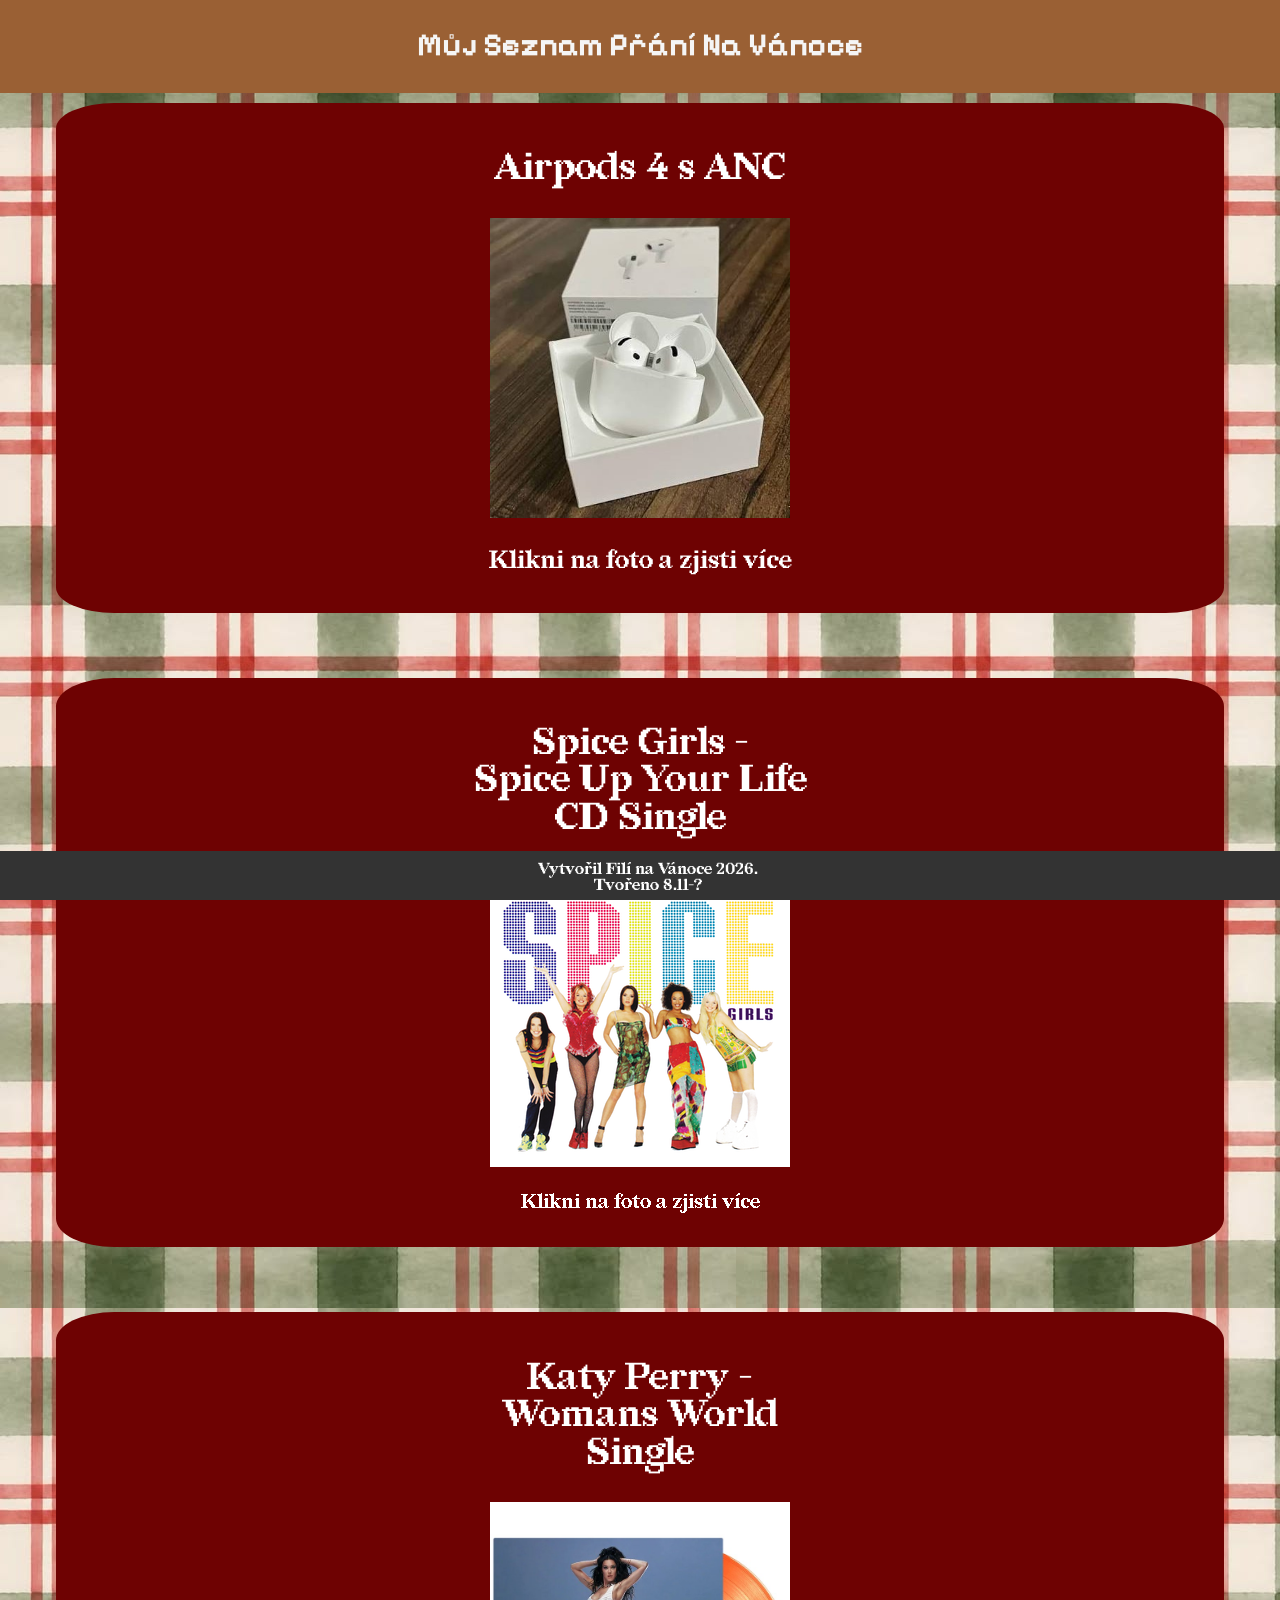
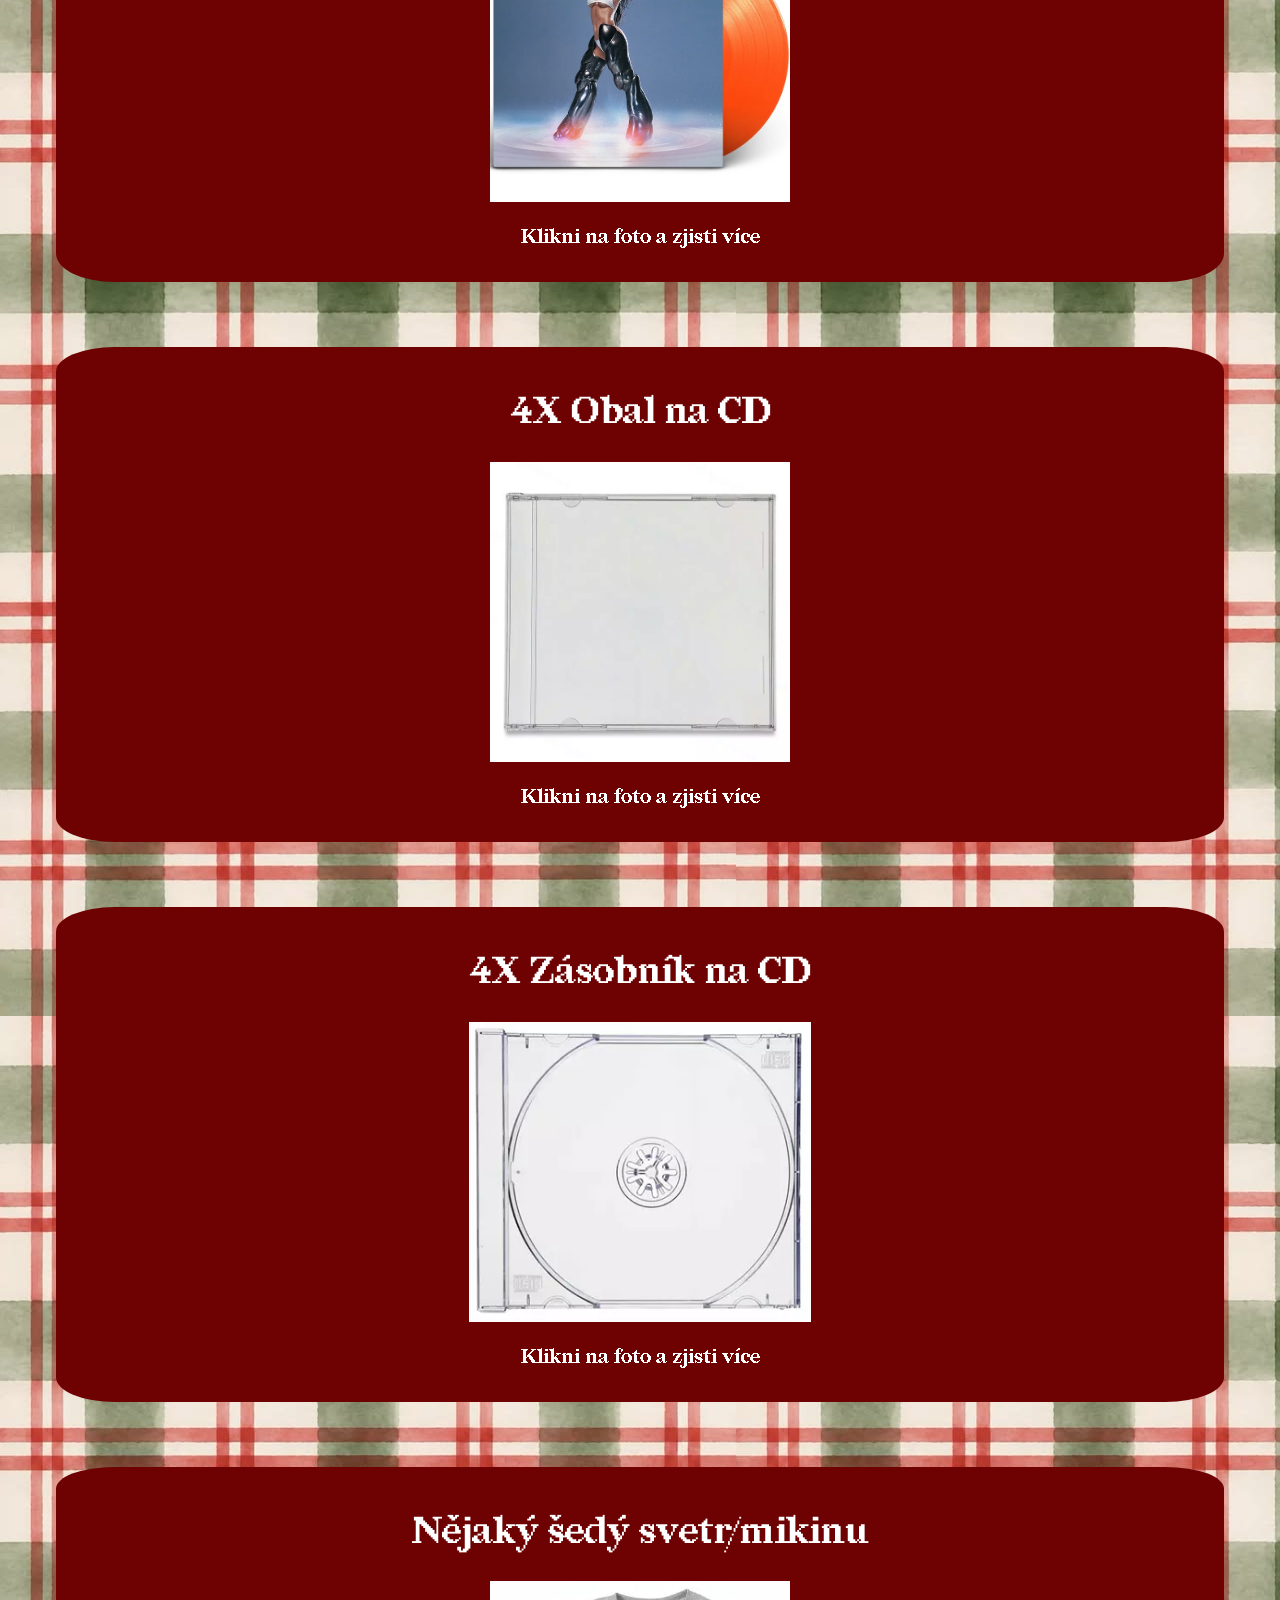
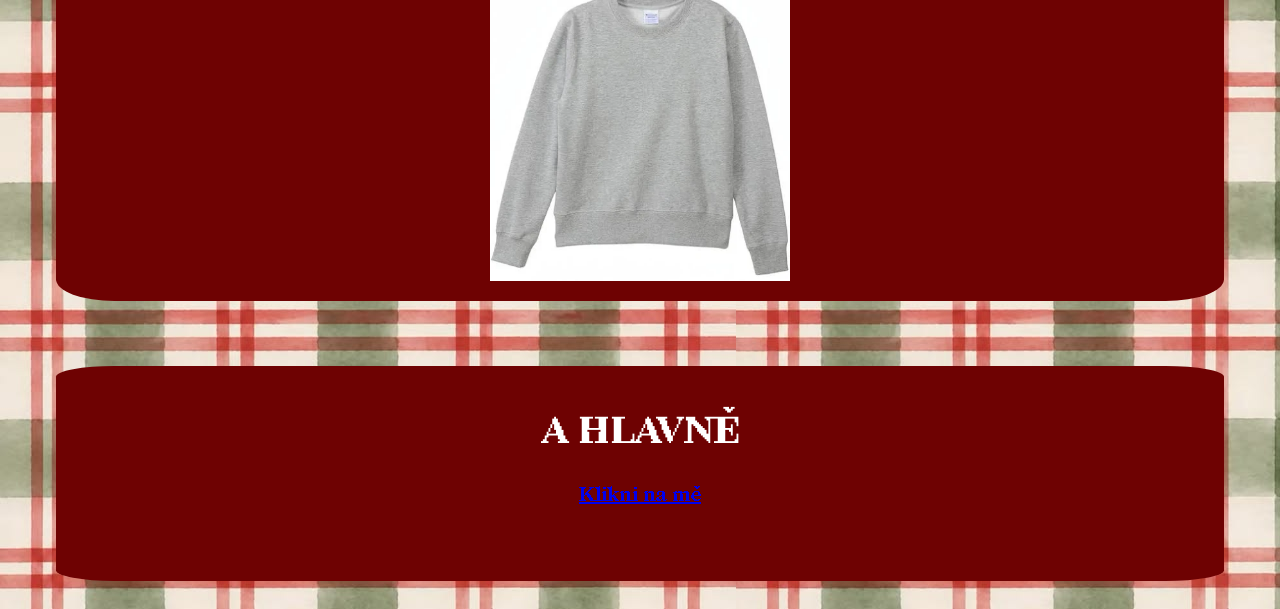
==== Index.html @ e42e0e38 "Nahraní na sránku nahráni webu na git" ====
<!DOCTYPE html>
<html lang="cs">
<head>
    <meta charset="UTF-8">
    <meta name="viewport" content="width=device-width, initial-scale=1.0">
    <title>Filího Wishlist</title>
    <link rel="stylesheet" href="style.css">
</head>

<body>
   <header>
    <h1>Můj Seznam Přání Na Vánoce </h1>
   </header>
 
<main class="products">

    <div class="container" id="Airpods">
        <h2>Airpods 4 s ANC</h2>
        <a href="HTML/Airpods.html">
            <img src="IMGS/Airpods.jpg" alt="Airpods Fotka"; >
        </a>
        <p>Klikni na foto a zjisti více</p>
        </div>
   
    <div class="container" id="">
    <h2>Spice Girls - <br>Spice Up Your Life <br>CD Single</h2>
    <a href="HTML/Spice.html">
        <img src="IMGS/Spice.png"  alt="Spice Foto">
    </a>
    <p style="font-size: 20px;">Klikni na foto a zjisti více</p>
    </div>


    <div class="container" id="katy">
    <h2>Katy Perry - <br> Womans World <br> Single </h2>
    <a href="HTML\Womans.html">
    <img src="IMGS\Katy.jpg" alt="Katy"></a>
    <p style="font-size: 20px;">Klikni na foto a zjisti více</p>
    </div>


    <div class="container" id="case">
    <h2>4X Obal na CD</h2>
    <a href="./HTML/case.html">
    <img src="./IMGS/CDCASE.webp" alt="case"></a>
    <p style="font-size: 20px;">Klikni na foto a zjisti více</p>
    </div>


    <div class="container" id="Zasobnik">
    <h2>4X Zásobník na CD</h2>
    <a href="./HTML/Zasobnik.html">
    <img src="./IMGS/zasobnik.webp" alt="Zasobnik"></a>
    <p style="font-size: 20px;">Klikni na foto a zjisti více</p>
    </div>

    <div class="container" id="">
    <h2>Nějaký šedý svetr/mikinu</h2>
    <img src="./IMGS/svetr.webp" alt="svetr"></a>
    </div>

    <div class="container" id="">
    <h2>A HLAVNĚ</h2>
    <a href="./HTML/hlavne.html"; style="font-size: 20px;"> Klikni na mě </a>
    <p style="color: transparent; font-size: 20px;">Klikni na foto a zjisti více</p>
    </div>

</main>

</body>

<footer>
Vytvořil Filí na Vánoce 2026.<br>Tvořeno 8.11-?
</footer>

</html>
---- style.css ----
header {
    text-align: center;
    font-family: 'pixel';
    padding: 10px;
    margin: -10px;
    background-color: rgb(154, 96, 52);
    color: whitesmoke;
    
}

body{
    background-image: url(IMGS/Christmas.jpg);
    line-height: 1;
    
    
}

.products {
    display: flex;
    flex-wrap: wrap;
    justify-content: center;
    gap: 25px;
}

.container {
    text-align: center;
    font-family: '50';
    font-size: 25px;
    color: white;
    align-content: center;
    padding: 15px 15px;
    margin: 20px auto;
    background-color: rgb(110, 2, 2);
    border-radius: 5%;
    width: 90%;
    max-width: 1250px;
    height: 50%;
    max-height: 550px;
    
}

.container img {
    max-width: 82%;
    height: 300px;
    object-fit: contain;
    
}

footer{
    width: 100% ;
        height: 30px;
        left: 0cm;
        background-color: #333;
        color: white;
        text-align: center;
        position: fixed;
        bottom: 0px;
        font-family: '50';
        text-anchor: middle;
        padding: 3mm 4mm 2mm 2mm
}

@media (max-width: 390px) {
    .container {
        width: 90%;
        height: auto;
        box-sizing: border-box;
    }
}

@font-face {
    font-family: 'pixel';
    src: url("./fonts/PixelifySans-VariableFont_wght.ttf")
}
@font-face {
    font-family: '50';
    src: url(./fonts/Redaction50-Bold.ttf);
}
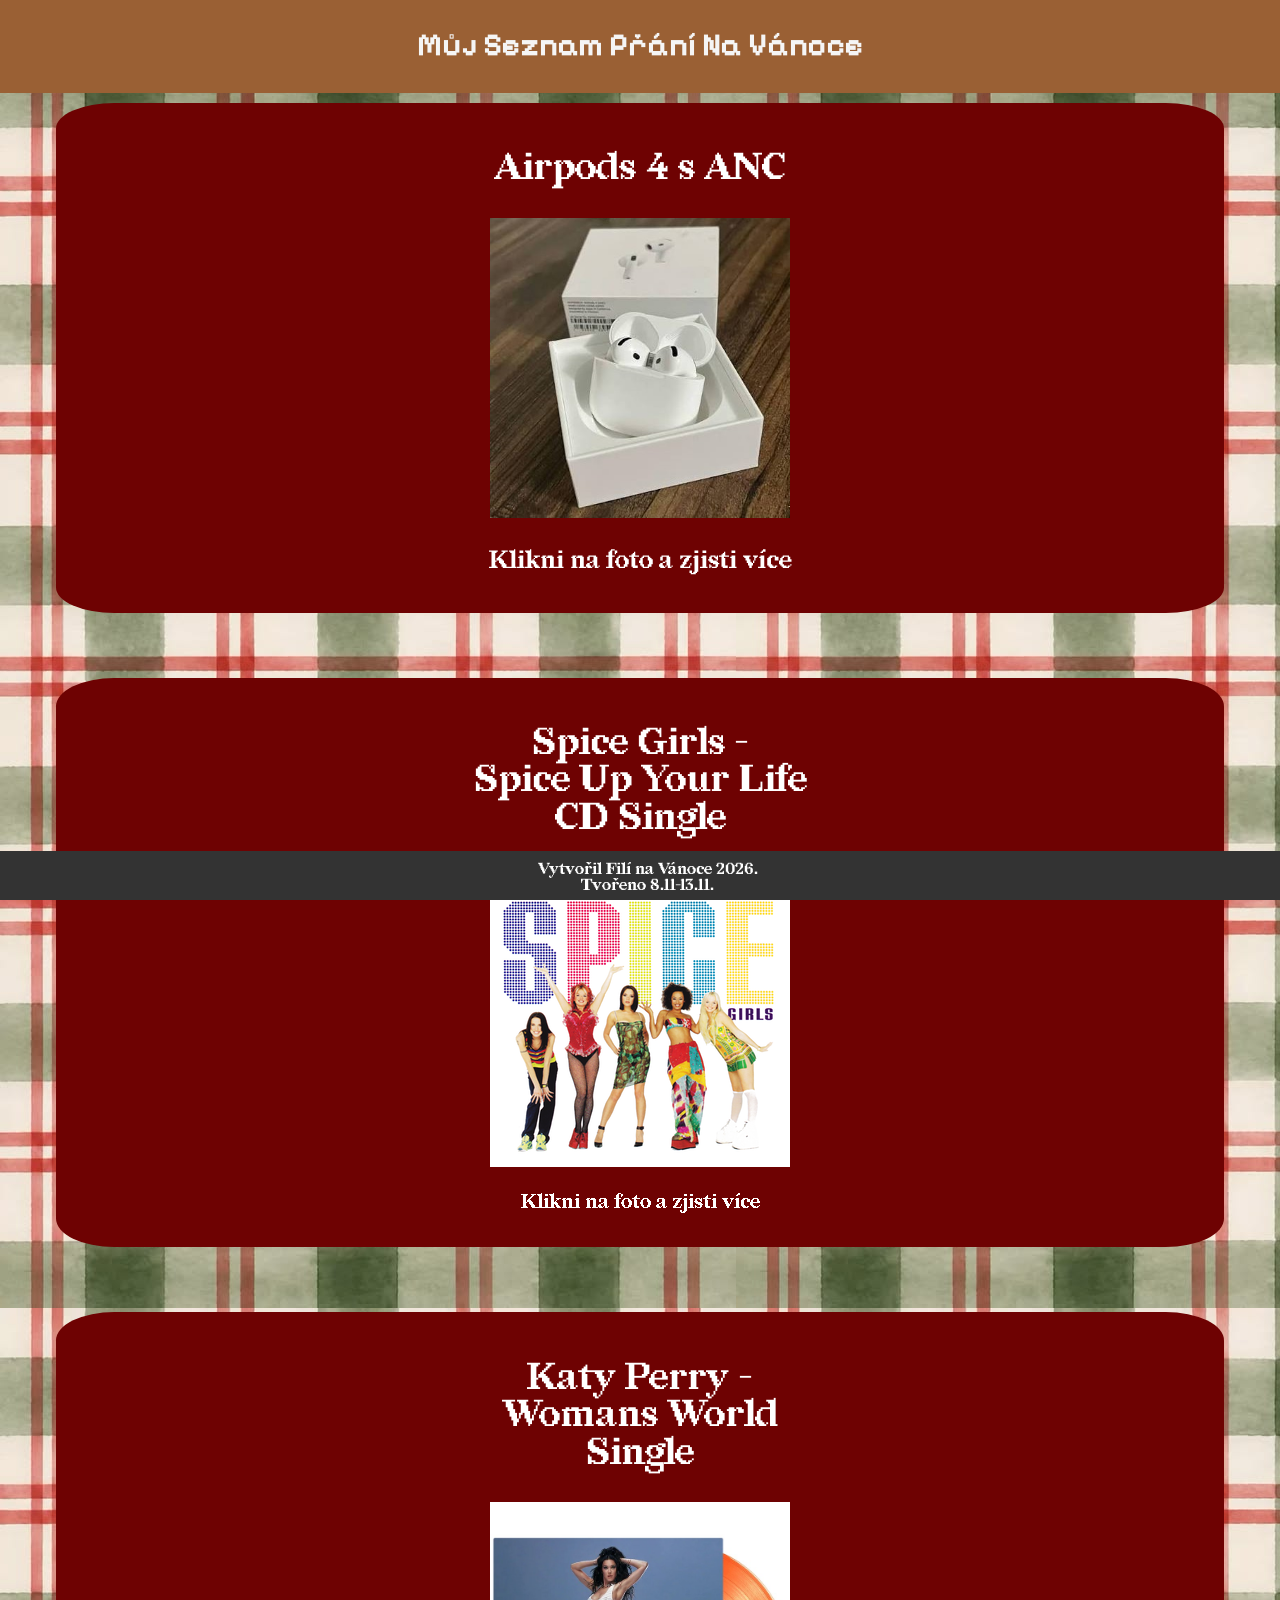
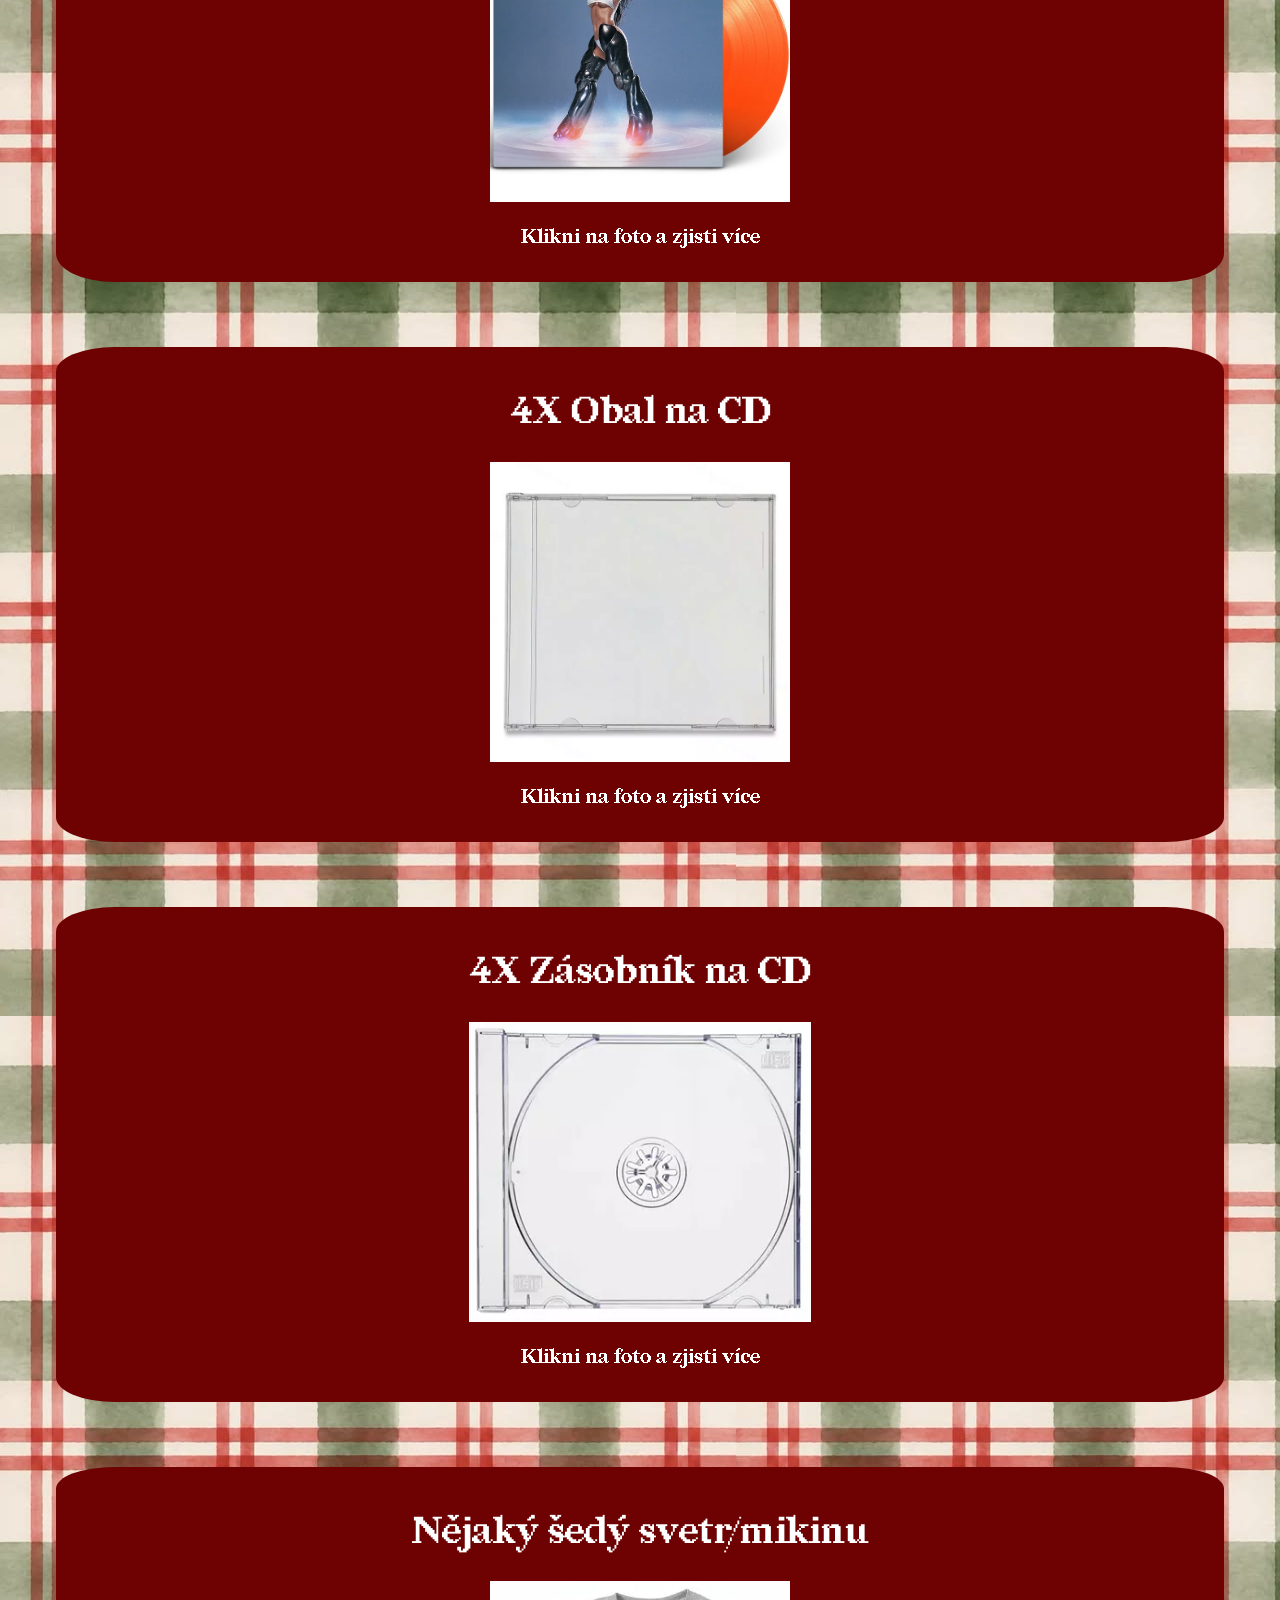
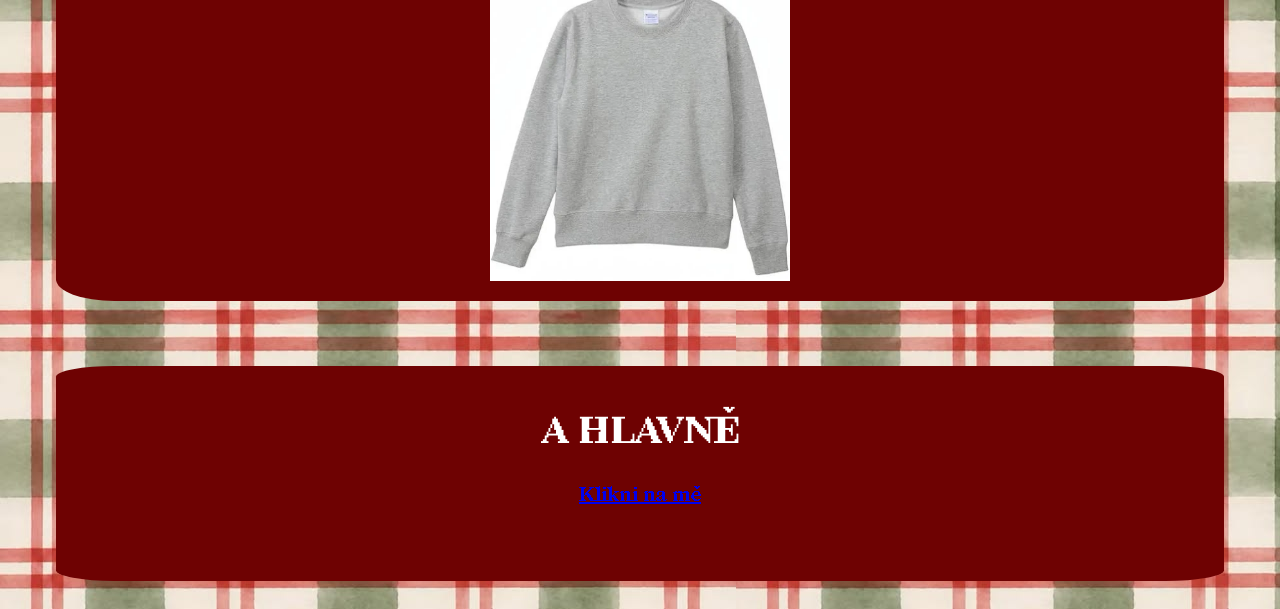
==== commit 48c5a7da: "Bugs Fixed Ve footeru chybělo datum a červený box byl moc krátký" ====
--- a/Index.html
+++ b/Index.html
@@ -70,7 +70,7 @@
 </body>
 
 <footer>
-Vytvořil Filí na Vánoce 2026.<br>Tvořeno 8.11-?
+Vytvořil Filí na Vánoce 2026.<br>Tvořeno 8.11-13.11.
 </footer>
 
 </html>
--- a/style.css
+++ b/style.css
@@ -35,7 +35,7 @@
     width: 90%;
     max-width: 1250px;
     height: 50%;
-    max-height: 550px;
+    max-height: 6000px;
     
 }
 
